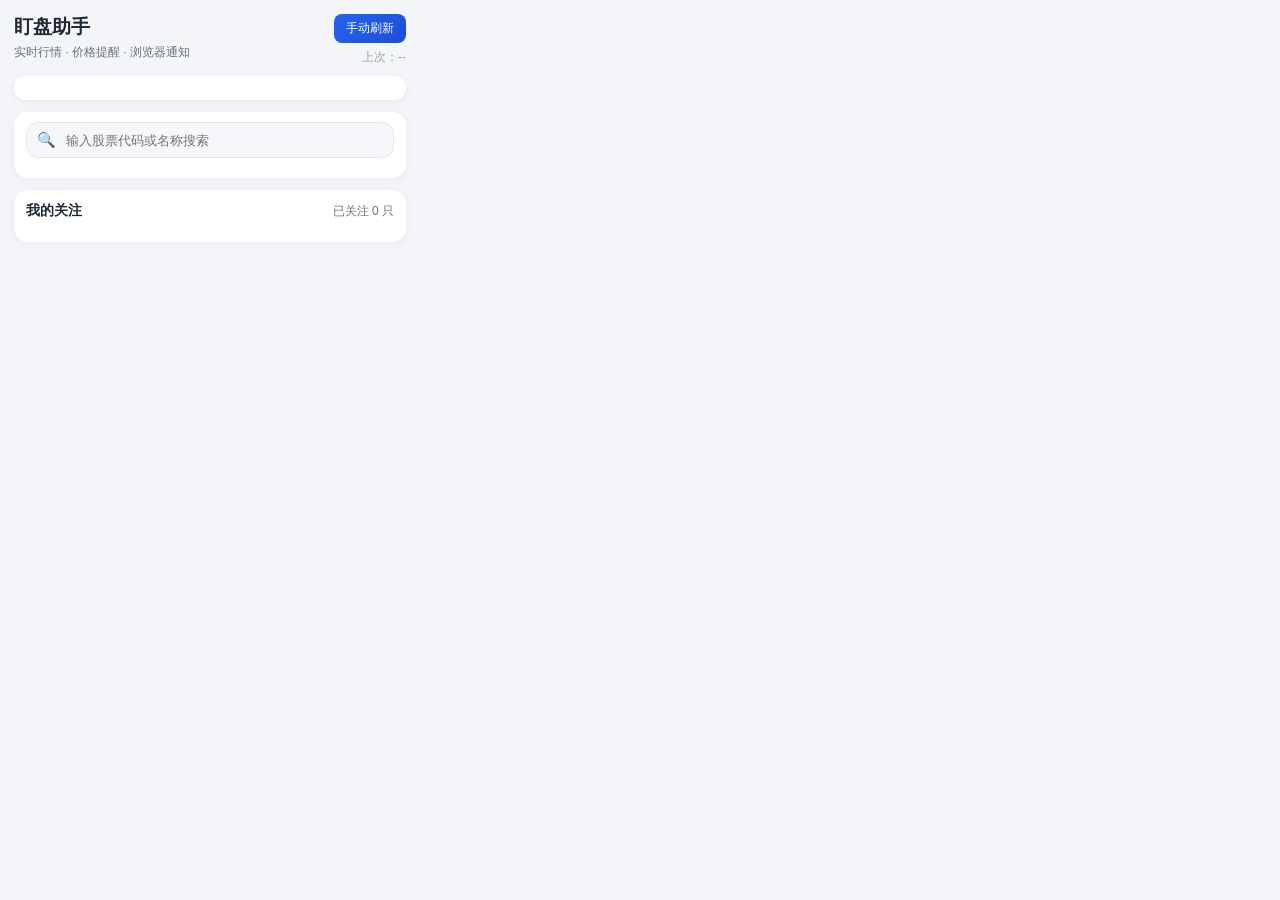
==== popup.html @ 9c65d814 "Initial commit" ====
<!doctype html>
<html lang="zh-CN">
  <head>
    <meta charset="UTF-8" />
    <meta name="viewport" content="width=device-width, initial-scale=1.0" />
    <title>盯盘助手</title>
    <link rel="stylesheet" href="popup.css" />
  </head>
  <body>
    <div class="container">
      <header class="hero">
        <div class="title-block">
          <h1>盯盘助手</h1>
          <p class="sub">实时行情 · 价格提醒 · 浏览器通知</p>
        </div>
        <div class="actions">
          <button id="refresh-btn" class="primary">手动刷新</button>
          <div class="timestamp">上次：<span id="last-updated">--</span></div>
        </div>
      </header>

      <section class="card indexes-card">
        <div class="indexes" id="indexes"></div>
      </section>

      <section class="card search-card">
        <div class="search-box">
          <span class="search-icon">🔍</span>
          <input id="search-input" type="text" placeholder="输入股票代码或名称搜索" />
        </div>
        <div id="search-results" class="list"></div>
      </section>

      <section class="card watch-card">
        <div class="section-title-row">
          <div class="section-title">我的关注</div>
          <div class="count">已关注 <span id="stock-count">0</span> 只</div>
        </div>
        <div id="watchlist"></div>
      </section>
    </div>
    <div id="status"></div>
    <script src="popup.js"></script>
  </body>
</html>
---- popup.css ----
:root {
  color-scheme: light;
  font-family: "PingFang SC", "Helvetica", "Arial", sans-serif;
}

body {
  margin: 0;
  padding: 0;
  background: #f3f5f8;
  color: #1f2933;
  width: 420px;
}

.container {
  padding: 14px;
}

.hero {
  display: flex;
  justify-content: space-between;
  align-items: flex-start;
  gap: 12px;
  margin-bottom: 10px;
}

h1 {
  margin: 0;
  font-size: 19px;
}

.sub {
  margin: 4px 0 0;
  color: #6b7280;
  font-size: 12px;
}

.actions {
  display: flex;
  flex-direction: column;
  align-items: flex-end;
  gap: 6px;
  font-size: 12px;
}

button {
  border: none;
  padding: 6px 12px;
  border-radius: 8px;
  font-size: 12px;
  cursor: pointer;
  transition: transform 0.06s ease, box-shadow 0.12s ease;
}

button:hover {
  transform: translateY(-1px);
  box-shadow: 0 4px 10px rgba(0, 0, 0, 0.08);
}

.primary {
  background: linear-gradient(135deg, #2563eb, #1d4ed8);
  color: white;
}

.timestamp {
  color: #9ca3af;
}

.card {
  background: white;
  border-radius: 14px;
  padding: 12px;
  box-shadow: 0 2px 10px rgba(0, 0, 0, 0.05);
  margin-bottom: 12px;
}

.search-card {
  padding-top: 10px;
  padding-bottom: 10px;
}

.indexes-card {
  padding: 14px 12px 10px;
}

.indexes {
  display: grid;
  grid-template-columns: repeat(auto-fit, minmax(90px, 1fr));
  gap: 10px;
}

.index-item {
  background: #f2f6ff;
  border-radius: 12px;
  padding: 10px;
  text-align: center;
  border: 1px solid #e5edff;
}

.index-name {
  font-size: 13px;
  color: #111827;
}

.index-price {
  font-weight: 700;
  font-size: 16px;
  margin-top: 4px;
}

.index-change {
  font-size: 12px;
}

.search-box {
  display: flex;
  align-items: center;
  gap: 8px;
  background: #f6f7fb;
  border: 1px solid #e5e7eb;
  border-radius: 12px;
  padding: 8px 10px;
}

.search-box input {
  flex: 1;
  border: none;
  background: transparent;
  outline: none;
  font-size: 13px;
}

.search-icon {
  font-size: 15px;
  color: #9ca3af;
}

.list {
  display: flex;
  flex-direction: column;
  gap: 8px;
  margin-top: 10px;
}

.search-row {
  display: flex;
  align-items: center;
  justify-content: space-between;
  padding: 8px 10px;
  border-radius: 10px;
  background: #f8fafc;
  border: 1px solid #edf1f5;
}

.search-row .name {
  font-weight: 600;
}

.search-row .symbol {
  color: #6b7280;
  font-size: 12px;
}

.symbol-row {
  display: inline-flex;
  align-items: center;
  gap: 6px;
  flex-wrap: wrap;
}

.market-badge {
  display: inline-flex;
  align-items: center;
  padding: 1px 6px;
  border-radius: 999px;
  background: #eef2f7;
  color: #667085;
  font-size: 11px;
  line-height: 1.5;
}

.search-row .add {
  background: #0ea5e9;
  color: white;
}

.search-status.followed {
  display: inline-flex;
  align-items: center;
  padding: 5px 10px;
  border-radius: 999px;
  background: #f3f4f6;
  color: #9ca3af;
  font-size: 12px;
  cursor: default;
}

.section-title-row {
  display: flex;
  align-items: center;
  justify-content: space-between;
  margin-bottom: 6px;
}

#watchlist {
  display: flex;
  flex-direction: column;
  gap: 10px;
  margin-top: 10px;
}

.section-title {
  font-weight: 700;
  font-size: 14px;
}

.count {
  color: #6b7280;
  font-size: 12px;
}

.stock-card {
  border: 1px solid #e5e7eb;
  border-radius: 12px;
  padding: 10px;
  background: #fdfdfd;
  display: flex;
  flex-direction: column;
  gap: 8px;
}

.stock-header {
  display: flex;
  align-items: center;
  justify-content: space-between;
  gap: 8px;
}

.quote-side {
  position: relative;
  display: flex;
  align-items: flex-start;
  gap: 8px;
  min-width: 160px;
  justify-content: flex-end;
}

.bell-btn {
  display: inline-flex;
  align-items: center;
  gap: 4px;
  padding: 0;
  background: transparent;
  color: #2563eb;
  box-shadow: none;
  white-space: nowrap;
  font-weight: 600;
}

.bell-btn:hover {
  transform: none;
  box-shadow: none;
  background: transparent;
  color: #1d4ed8;
}

.quote-actions-overlay {
  position: absolute;
  inset: 0;
  display: flex;
  align-items: center;
  justify-content: flex-end;
  gap: 8px;
  background: rgba(255, 255, 255, 0.96);
  opacity: 0;
  pointer-events: none;
  transition: opacity 0.15s ease;
}

.bell-icon {
  width: 14px;
  height: 14px;
  flex: none;
}

.stock-card:hover .quote-actions-overlay,
.stock-card:focus-within .quote-actions-overlay {
  opacity: 1;
  pointer-events: auto;
}

.stock-info {
  display: flex;
  flex-direction: column;
  gap: 2px;
}

.stock-name {
  font-weight: 700;
}

.stock-symbol {
  color: #9ca3af;
  font-size: 12px;
}

.quote {
  text-align: right;
  display: flex;
  flex-direction: column;
  gap: 2px;
}

.quote .price {
  font-weight: 800;
  font-size: 16px;
}

.quote .change-text {
  font-size: 12px;
}

.multi-alert-panel {
  background: transparent;
  border-radius: 0;
  padding: 0;
  border: none;
  display: flex;
  flex-direction: column;
  gap: 6px;
}

.targets-header {
  display: flex;
  align-items: center;
  justify-content: space-between;
  font-size: 12px;
  color: #374151;
  font-weight: 600;
}

.targets-header.compact {
  justify-content: flex-start;
}

.targets-list {
  display: flex;
  flex-direction: column;
  gap: 8px;
}

.targets-list.tags-only {
  flex-direction: row;
  flex-wrap: wrap;
  gap: 8px;
}

.alert-field {
  display: flex;
  flex-direction: column;
  gap: 4px;
  font-size: 12px;
  color: #374151;
}

.target-entry {
  display: flex;
  align-items: center;
  gap: 8px;
}

.target-input {
  flex: 1;
  border: 1px solid #d7dce0;
  border-radius: 10px;
  padding: 8px 10px;
  font-size: 13px;
  background: white;
  outline: none;
}

.target-input:focus {
  border-color: #93c5fd;
  box-shadow: 0 0 0 3px rgba(59, 130, 246, 0.12);
}

.target-popover {
  background: white;
  border: 1px solid #dbe4f0;
  border-radius: 12px;
  padding: 10px;
  box-shadow: 0 10px 24px rgba(15, 23, 42, 0.08);
}

.target-popover-title {
  font-size: 12px;
  font-weight: 700;
  color: #475569;
  white-space: nowrap;
  flex: none;
}

.popover-entry {
  align-items: center;
}

.popover-input {
  min-width: 0;
}

.confirm-target {
  background: #2563eb;
  color: white;
  white-space: nowrap;
}

.icon-btn {
  display: inline-flex;
  align-items: center;
  justify-content: center;
  border-radius: 10px;
  min-width: 34px;
  height: 34px;
  background: #f3f4f6;
  color: #1f2937;
  border: 1px solid #e5e7eb;
  padding: 0;
}

.icon-btn.ghost {
  background: white;
}

.add-target {
  background: #dbeafe;
  color: #1d4ed8;
  border: 1px solid #bfdbfe;
}

.remove-stock-inline {
  background: transparent;
  color: #ef4444;
  padding: 0;
  border-radius: 0;
  font-size: 12px;
  box-shadow: none;
  white-space: nowrap;
  font-weight: 600;
}

.remove-stock-inline:hover {
  transform: none;
  box-shadow: none;
  color: #b91c1c;
  background: transparent;
}

.target-tag {
  display: inline-flex;
  align-items: center;
  gap: 6px;
  padding: 5px 10px;
  border-radius: 999px;
  background: #f3f4f6;
  border: 1px solid #e5e7eb;
  color: #4b5563;
  font-size: 12px;
  font-weight: 500;
  box-shadow: none;
}

.target-tag:hover {
  transform: none;
  box-shadow: none;
  background: #e5e7eb;
}

.target-tag.hit {
  background: #ede9fe;
  border-color: #c4b5fd;
  color: #6d28d9;
}

.target-tag-remove {
  padding: 0;
  min-width: auto;
  width: 16px;
  height: 16px;
  border-radius: 50%;
  background: transparent;
  color: #9ca3af;
  font-weight: 600;
  line-height: 1;
  opacity: 0.9;
}

.target-tag-remove:hover {
  transform: none;
  box-shadow: none;
  opacity: 1;
  color: #4b5563;
}

.up {
  color: #dc2626;
}

.down {
  color: #16a34a;
}

.empty {
  text-align: center;
  padding: 10px;
  color: #9ca3af;
  font-size: 12px;
}

.empty.small {
  padding: 6px;
  background: white;
  border-radius: 8px;
  border: 1px dashed #d1d5db;
}

#status {
  position: fixed;
  bottom: -40px;
  left: 0;
  right: 0;
  margin: 0 auto;
  text-align: center;
  padding: 9px 12px;
  background: rgba(0, 0, 0, 0.8);
  color: white;
  font-size: 12px;
  border-radius: 10px;
  width: fit-content;
  transition: transform 0.2s ease, bottom 0.2s ease;
}

#status.visible {
  bottom: 12px;
}

.shake {
  animation: shake-target 0.5s ease-in-out infinite;
}

@keyframes shake-target {
  0%,
  100% {
    transform: translateX(0);
  }
  20% {
    transform: translateX(-2px);
  }
  40% {
    transform: translateX(2px);
  }
  60% {
    transform: translateX(-2px);
  }
  80% {
    transform: translateX(2px);
  }
}
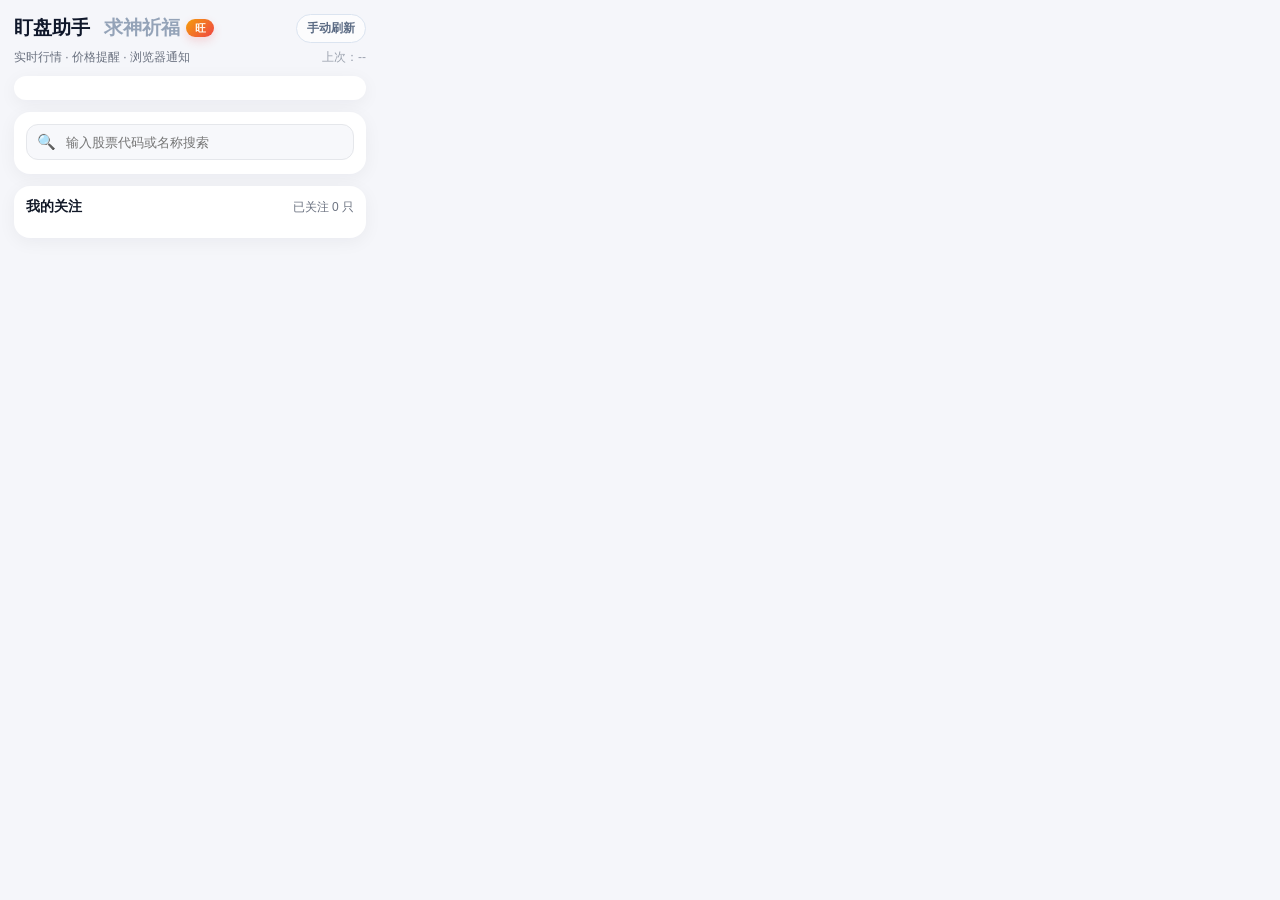
==== commit 809f635e: "Add pray mode experience" ====
--- a/popup.html
+++ b/popup.html
@@ -9,17 +9,23 @@
   <body>
     <div class="container">
       <header class="hero">
-        <div class="title-block">
-          <h1>盯盘助手</h1>
-          <p class="sub">实时行情 · 价格提醒 · 浏览器通知</p>
+        <div class="hero-top">
+          <div class="title-mode-switch" id="mode-switch">
+            <button class="title-mode-btn active" data-mode="watch">盯盘助手</button>
+            <button class="title-mode-btn title-mode-pray" data-mode="pray">
+              <span>求神祈福</span>
+              <span class="title-mode-badge">旺</span>
+            </button>
+          </div>
+          <button id="refresh-btn" class="refresh-btn">手动刷新</button>
         </div>
-        <div class="actions">
-          <button id="refresh-btn" class="primary">手动刷新</button>
+        <div class="hero-meta">
+          <p class="sub" id="hero-sub">实时行情 · 价格提醒 · 浏览器通知</p>
           <div class="timestamp">上次：<span id="last-updated">--</span></div>
         </div>
       </header>
 
-      <section class="card indexes-card">
+      <section class="card indexes-card" id="indexes-card">
         <div class="indexes" id="indexes"></div>
       </section>
 
@@ -31,15 +37,67 @@
         <div id="search-results" class="list"></div>
       </section>
 
-      <section class="card watch-card">
+      <section class="card watch-card" id="watch-card">
         <div class="section-title-row">
           <div class="section-title">我的关注</div>
           <div class="count">已关注 <span id="stock-count">0</span> 只</div>
         </div>
         <div id="watchlist"></div>
       </section>
+
+      <section class="card pray-card hidden" id="pray-card">
+        <div class="deity-carousel">
+          <button class="deity-arrow" id="deity-prev" aria-label="上一个神位">‹</button>
+          <div class="deity-name" id="deity-name">财神爷</div>
+          <button class="deity-arrow" id="deity-next" aria-label="上一个神位">›</button>
+        </div>
+        <div class="altar-card">
+          <div class="altar-stage">
+            <div class="deity-image-wrap">
+              <img id="deity-image" class="deity-image" src="assets/deity-caishen.svg" alt="财神爷" />
+            </div>
+            <div class="altar-copy altar-copy-centered" id="deity-copy">愿今日红红火火，账户长虹。</div>
+            <div class="altar-fruits-row" id="altar-fruits-row">
+              <button class="altar-slot" data-slot-index="0">+</button>
+              <button class="altar-slot" data-slot-index="1">+</button>
+              <button class="altar-slot" data-slot-index="2">+</button>
+            </div>
+            <div class="pray-search-overlay hidden" id="pray-search-overlay">
+              <div class="pray-search-panel">
+                <div class="pray-search-head">
+                  <div class="pray-search-title">搜索股票上供</div>
+                  <button class="pray-search-close" id="close-pray-search" title="关闭">×</button>
+                </div>
+                <div class="pray-search-box">
+                  <span class="search-icon">🔍</span>
+                  <input id="pray-search-input" type="text" placeholder="输入股票代码或名称" />
+                </div>
+                <div class="pray-search-results" id="pray-search-results"></div>
+              </div>
+            </div>
+            <button id="incense-btn" class="incense-btn incense-btn-floating">上香</button>
+            <img class="altar-burner-image" src="assets/incense-burner.png" alt="香炉" />
+            <div class="incense-actions">
+              <div class="incense-meta">累计香火：<span id="incense-count">0</span> 次</div>
+            </div>
+          </div>
+        </div>
+      </section>
     </div>
+
     <div id="status"></div>
+
+    <div class="modal hidden" id="qr-modal">
+      <div class="modal-backdrop" data-close-modal="true"></div>
+      <div class="modal-panel">
+        <button class="modal-close" id="close-qr-modal" title="关闭">×</button>
+        <div class="modal-title">供位已满</div>
+        <div class="modal-copy">当前最多只能上供三只股票。若要继续增加，请扫描开发者二维码。</div>
+        <img class="qr-image" src="assets/developer-qr.svg" alt="开发者二维码" />
+        <div class="modal-footnote">当前二维码为占位图，后续可替换为真实开发者二维码。</div>
+      </div>
+    </div>
+
     <script src="popup.js"></script>
   </body>
 </html>
--- a/popup.css
+++ b/popup.css
@@ -1,59 +1,73 @@
 :root {
   color-scheme: light;
   font-family: "PingFang SC", "Helvetica", "Arial", sans-serif;
+  --bg: #f5f6fa;
+  --card: #ffffff;
+  --line: #e5e7eb;
+  --text: #111827;
+  --muted: #6b7280;
+  --blue: #2563eb;
+  --red: #dc2626;
+  --green: #16a34a;
+  --gold: #c89211;
 }
 
 body {
   margin: 0;
   padding: 0;
-  background: #f3f5f8;
-  color: #1f2933;
-  width: 420px;
+  background: var(--bg);
+  color: var(--text);
+  width: 380px;
 }
 
 .container {
   padding: 14px;
 }
 
+.hidden {
+  display: none !important;
+}
+
 .hero {
   display: flex;
+  flex-direction: column;
+  gap: 6px;
+  margin-bottom: 10px;
+}
+
+.hero-top {
+  display: flex;
   justify-content: space-between;
-  align-items: flex-start;
+  align-items: center;
   gap: 12px;
-  margin-bottom: 10px;
-}
-
-h1 {
+}
+
+.sub {
   margin: 0;
-  font-size: 19px;
-}
-
-.sub {
-  margin: 4px 0 0;
-  color: #6b7280;
-  font-size: 12px;
-}
-
-.actions {
-  display: flex;
-  flex-direction: column;
-  align-items: flex-end;
-  gap: 6px;
+  color: var(--muted);
+  font-size: 12px;
+}
+
+.hero-meta {
+  display: flex;
+  align-items: center;
+  justify-content: space-between;
+  gap: 12px;
   font-size: 12px;
 }
 
 button {
   border: none;
   padding: 6px 12px;
-  border-radius: 8px;
+  border-radius: 10px;
   font-size: 12px;
   cursor: pointer;
-  transition: transform 0.06s ease, box-shadow 0.12s ease;
+  transition: transform 0.08s ease, box-shadow 0.12s ease;
 }
 
 button:hover {
   transform: translateY(-1px);
-  box-shadow: 0 4px 10px rgba(0, 0, 0, 0.08);
+  box-shadow: 0 6px 16px rgba(0, 0, 0, 0.08);
 }
 
 .primary {
@@ -61,25 +75,92 @@
   color: white;
 }
 
+.refresh-btn {
+  padding: 5px 10px;
+  border-radius: 999px;
+  background: rgba(255, 255, 255, 0.72);
+  border: 1px solid #dbe4f0;
+  color: #5b6b84;
+  font-weight: 600;
+  box-shadow: none;
+}
+
+.refresh-btn:hover {
+  transform: none;
+  box-shadow: none;
+  background: rgba(255, 255, 255, 0.92);
+  color: #334155;
+}
+
 .timestamp {
   color: #9ca3af;
 }
 
 .card {
-  background: white;
-  border-radius: 14px;
+  background: var(--card);
+  border-radius: 16px;
   padding: 12px;
-  box-shadow: 0 2px 10px rgba(0, 0, 0, 0.05);
+  box-shadow: 0 4px 18px rgba(15, 23, 42, 0.05);
   margin-bottom: 12px;
 }
 
-.search-card {
-  padding-top: 10px;
-  padding-bottom: 10px;
-}
-
-.indexes-card {
-  padding: 14px 12px 10px;
+.title-mode-switch {
+  display: flex;
+  align-items: center;
+  gap: 14px;
+}
+
+.title-mode-btn {
+  background: transparent;
+  box-shadow: none;
+  padding: 0;
+  color: #94a3b8;
+  transition: color 0.18s ease, opacity 0.18s ease;
+}
+
+.title-mode-btn:hover {
+  transform: none;
+  box-shadow: none;
+  color: #475569;
+}
+
+.title-mode-btn[data-mode="watch"] {
+  font-size: 19px;
+  font-weight: 800;
+  line-height: 1.1;
+}
+
+.title-mode-btn.active {
+  color: #0f172a;
+}
+
+.title-mode-pray {
+  display: inline-flex;
+  align-items: center;
+  gap: 6px;
+  font-weight: 700;
+  font-size: 19px;
+  line-height: 1.1;
+}
+
+.title-mode-pray .title-mode-badge {
+  display: inline-flex;
+  align-items: center;
+  justify-content: center;
+  min-width: 18px;
+  height: 18px;
+  padding: 0 5px;
+  border-radius: 999px;
+  background: linear-gradient(135deg, #f59e0b, #ef4444);
+  color: #fff7ed;
+  font-size: 11px;
+  font-weight: 800;
+  line-height: 1;
+  box-shadow: 0 4px 10px rgba(239, 68, 68, 0.18);
+}
+
+.title-mode-pray.active .title-mode-badge {
+  background: linear-gradient(135deg, #f97316, #dc2626);
 }
 
 .indexes {
@@ -89,11 +170,11 @@
 }
 
 .index-item {
-  background: #f2f6ff;
+  background: #f8fbff;
+  border: 1px solid #dbeafe;
   border-radius: 12px;
   padding: 10px;
   text-align: center;
-  border: 1px solid #e5edff;
 }
 
 .index-name {
@@ -111,12 +192,21 @@
   font-size: 12px;
 }
 
+.search-card {
+  display: flex;
+  flex-direction: column;
+  justify-content: center;
+  height: 54px;
+  padding-top: 8px;
+  padding-bottom: 0;
+}
+
 .search-box {
   display: flex;
   align-items: center;
   gap: 8px;
-  background: #f6f7fb;
-  border: 1px solid #e5e7eb;
+  background: #f7f8fb;
+  border: 1px solid var(--line);
   border-radius: 12px;
   padding: 8px 10px;
 }
@@ -145,26 +235,32 @@
   display: flex;
   align-items: center;
   justify-content: space-between;
+  gap: 12px;
   padding: 8px 10px;
   border-radius: 10px;
   background: #f8fafc;
   border: 1px solid #edf1f5;
 }
 
+.row-main {
+  min-width: 0;
+}
+
 .search-row .name {
   font-weight: 600;
 }
 
-.search-row .symbol {
-  color: #6b7280;
-  font-size: 12px;
-}
-
 .symbol-row {
   display: inline-flex;
   align-items: center;
   gap: 6px;
   flex-wrap: wrap;
+}
+
+.search-row .symbol,
+.stock-symbol {
+  color: #6b7280;
+  font-size: 12px;
 }
 
 .market-badge {
@@ -179,26 +275,42 @@
 }
 
 .search-row .add {
-  background: #0ea5e9;
+  background: linear-gradient(135deg, #2563eb, #1d4ed8);
   color: white;
+  font-weight: 600;
 }
 
 .search-status.followed {
   display: inline-flex;
   align-items: center;
+  gap: 4px;
   padding: 5px 10px;
   border-radius: 999px;
-  background: #f3f4f6;
-  color: #9ca3af;
-  font-size: 12px;
-  cursor: default;
+  background: #ecfdf3;
+  color: #15803d;
+  border: 1px solid #bbf7d0;
+  font-size: 12px;
+  font-weight: 600;
 }
 
 .section-title-row {
   display: flex;
   align-items: center;
   justify-content: space-between;
+  gap: 10px;
   margin-bottom: 6px;
+}
+
+.section-title {
+  font-weight: 700;
+  font-size: 14px;
+}
+
+.count,
+.pray-sub,
+.fruit-copy {
+  color: var(--muted);
+  font-size: 12px;
 }
 
 #watchlist {
@@ -208,18 +320,8 @@
   margin-top: 10px;
 }
 
-.section-title {
-  font-weight: 700;
-  font-size: 14px;
-}
-
-.count {
-  color: #6b7280;
-  font-size: 12px;
-}
-
 .stock-card {
-  border: 1px solid #e5e7eb;
+  border: 1px solid var(--line);
   border-radius: 12px;
   padding: 10px;
   background: #fdfdfd;
@@ -235,32 +337,38 @@
   gap: 8px;
 }
 
+.stock-info {
+  display: flex;
+  flex-direction: column;
+  gap: 2px;
+}
+
+.stock-name {
+  font-weight: 700;
+}
+
 .quote-side {
   position: relative;
   display: flex;
   align-items: flex-start;
-  gap: 8px;
-  min-width: 160px;
+  min-width: 170px;
   justify-content: flex-end;
 }
 
-.bell-btn {
-  display: inline-flex;
-  align-items: center;
-  gap: 4px;
-  padding: 0;
-  background: transparent;
-  color: #2563eb;
-  box-shadow: none;
-  white-space: nowrap;
-  font-weight: 600;
-}
-
-.bell-btn:hover {
-  transform: none;
-  box-shadow: none;
-  background: transparent;
-  color: #1d4ed8;
+.quote {
+  text-align: right;
+  display: flex;
+  flex-direction: column;
+  gap: 2px;
+}
+
+.quote .price {
+  font-weight: 800;
+  font-size: 16px;
+}
+
+.quote .change-text {
+  font-size: 12px;
 }
 
 .quote-actions-overlay {
@@ -276,96 +384,98 @@
   transition: opacity 0.15s ease;
 }
 
-.bell-icon {
-  width: 14px;
-  height: 14px;
-  flex: none;
-}
-
 .stock-card:hover .quote-actions-overlay,
 .stock-card:focus-within .quote-actions-overlay {
   opacity: 1;
   pointer-events: auto;
 }
 
-.stock-info {
-  display: flex;
-  flex-direction: column;
-  gap: 2px;
-}
-
-.stock-name {
-  font-weight: 700;
-}
-
-.stock-symbol {
-  color: #9ca3af;
-  font-size: 12px;
-}
-
-.quote {
-  text-align: right;
-  display: flex;
-  flex-direction: column;
-  gap: 2px;
-}
-
-.quote .price {
-  font-weight: 800;
-  font-size: 16px;
-}
-
-.quote .change-text {
-  font-size: 12px;
+.bell-btn {
+  display: inline-flex;
+  align-items: center;
+  gap: 4px;
+  padding: 0;
+  background: transparent;
+  color: var(--blue);
+  font-weight: 600;
+  box-shadow: none;
+}
+
+.bell-btn:hover,
+.remove-stock-inline:hover,
+.target-tag-remove:hover,
+.fruit-remove:hover {
+  transform: none;
+  box-shadow: none;
+}
+
+.remove-stock-inline {
+  background: transparent;
+  color: #ef4444;
+  padding: 0;
+  font-weight: 600;
+  box-shadow: none;
 }
 
 .multi-alert-panel {
-  background: transparent;
-  border-radius: 0;
-  padding: 0;
-  border: none;
-  display: flex;
-  flex-direction: column;
-  gap: 6px;
-}
-
-.targets-header {
-  display: flex;
-  align-items: center;
-  justify-content: space-between;
-  font-size: 12px;
-  color: #374151;
-  font-weight: 600;
-}
-
-.targets-header.compact {
-  justify-content: flex-start;
-}
-
-.targets-list {
-  display: flex;
-  flex-direction: column;
-  gap: 8px;
+  display: flex;
 }
 
 .targets-list.tags-only {
-  flex-direction: row;
+  display: flex;
   flex-wrap: wrap;
   gap: 8px;
 }
 
-.alert-field {
-  display: flex;
-  flex-direction: column;
-  gap: 4px;
-  font-size: 12px;
-  color: #374151;
+.target-tag {
+  display: inline-flex;
+  align-items: center;
+  gap: 6px;
+  padding: 5px 10px;
+  border-radius: 999px;
+  background: #f3f4f6;
+  border: 1px solid #e5e7eb;
+  color: #4b5563;
+  font-size: 12px;
+}
+
+.target-tag.hit {
+  background: #ede9fe;
+  border-color: #c4b5fd;
+  color: #6d28d9;
+}
+
+.target-tag-remove {
+  padding: 0;
+  width: 16px;
+  height: 16px;
+  border-radius: 50%;
+  background: transparent;
+  color: #9ca3af;
+  font-weight: 700;
+  line-height: 1;
+  box-shadow: none;
+}
+
+.target-popover {
+  background: white;
+  border: 1px solid #dbe4f0;
+  border-radius: 12px;
+  padding: 10px;
+  box-shadow: 0 10px 24px rgba(15, 23, 42, 0.08);
 }
 
 .target-entry {
   display: flex;
   align-items: center;
   gap: 8px;
+}
+
+.target-popover-title {
+  font-size: 12px;
+  font-weight: 700;
+  color: #475569;
+  white-space: nowrap;
 }
 
 .target-input {
@@ -378,148 +488,471 @@
   outline: none;
 }
 
-.target-input:focus {
-  border-color: #93c5fd;
-  box-shadow: 0 0 0 3px rgba(59, 130, 246, 0.12);
-}
-
-.target-popover {
-  background: white;
-  border: 1px solid #dbe4f0;
+.confirm-target {
+  background: var(--blue);
+  color: white;
+}
+
+.pray-card {
+  background: linear-gradient(180deg, #fffdf6, #fff9eb);
+  border: 1px solid #f4e8bf;
+}
+
+.deity-carousel {
+  display: flex;
+  align-items: center;
+  gap: 14px;
+  justify-content: center;
+  margin: 4px 0 14px;
+}
+
+.deity-name {
+  color: #8b5e05;
+  font-weight: 800;
+  font-size: 20px;
+  min-width: 96px;
+  text-align: center;
+}
+
+.deity-arrow {
+  width: 34px;
+  height: 34px;
+  padding: 0;
+  border-radius: 999px;
+  background: #fff6dd;
+  border: 1px solid #efd79b;
+  color: #8b5e05;
+  box-shadow: none;
+  font-size: 22px;
+  line-height: 1;
+}
+
+.deity-arrow:hover {
+  transform: none;
+  box-shadow: none;
+  background: #fdf0c8;
+  color: #6b4423;
+}
+
+.altar-card {
+  border-radius: 14px;
+  padding: 0;
+  background: transparent;
+  border: none;
+  position: relative;
+}
+
+.altar-copy {
+  color: #8b6b21;
+  font-size: 12px;
+}
+
+.altar-copy-centered {
+  text-align: center;
+  margin-top: -2px;
+  font-size: 13px;
+  transition: opacity 0.22s ease, filter 0.22s ease, transform 0.22s ease;
+}
+
+.altar-copy.smoke-out {
+  animation: blessing-smoke-out 0.26s ease forwards;
+}
+
+.altar-copy.smoke-in {
+  animation: blessing-smoke-in 0.42s ease forwards;
+}
+
+.incense-btn {
+  background: linear-gradient(135deg, #f8d36a, #f59e0b);
+  color: #6b3b00;
+  font-weight: 800;
+  border: 1px solid rgba(255, 243, 205, 0.8);
+}
+
+.incense-btn-floating {
+  position: absolute;
+  left: 50%;
+  bottom: 16px;
+  transform: translateX(-50%) translateY(6px);
+  opacity: 0;
+  pointer-events: none;
+  transition: opacity 0.18s ease, transform 0.18s ease;
+  z-index: 3;
+}
+
+.pray-card:hover .incense-btn-floating,
+.pray-card:focus-within .incense-btn-floating {
+  opacity: 1;
+  pointer-events: auto;
+  transform: translateX(-50%) translateY(0);
+}
+
+.altar-stage {
+  margin-top: 8px;
+  display: flex;
+  flex-direction: column;
+  align-items: center;
+  gap: 10px;
+}
+
+.deity-image-wrap {
+  display: flex;
+  align-items: center;
+  justify-content: center;
+  min-height: 0;
+}
+
+.deity-image {
+  display: block;
+  width: 238px;
+  height: 250px;
+  object-fit: contain;
+  filter: drop-shadow(0 8px 18px rgba(124, 74, 3, 0.08));
+}
+
+.altar-fruits-row {
+  display: grid;
+  grid-template-columns: repeat(3, minmax(0, 1fr));
+  gap: 14px;
+  width: 100%;
+  align-items: end;
+  height: 48px;
+  margin-top: 2px;
+}
+
+.altar-slot {
+  display: flex;
+  align-items: center;
+  justify-content: center;
+  height: 48px;
   border-radius: 12px;
-  padding: 10px;
-  box-shadow: 0 10px 24px rgba(15, 23, 42, 0.08);
-}
-
-.target-popover-title {
-  font-size: 12px;
+  background: rgba(255, 255, 255, 0.55);
+  border: 1px dashed #e4c46d;
+  color: #c89211;
+  font-size: 20px;
+  box-shadow: none;
+  transition: transform 0.15s ease, border-color 0.15s ease, background 0.15s ease;
+}
+
+.altar-slot:hover {
+  transform: translateY(-1px);
+  border-color: #d9ad34;
+  background: rgba(255, 247, 220, 0.9);
+}
+
+.altar-slot.filled {
+  position: relative;
+  align-items: flex-start;
+  justify-content: space-between;
+  flex-direction: column;
+  height: 48px;
+  gap: 0;
+  font-size: 12px;
+  border-style: solid;
+  background: linear-gradient(180deg, #fff8e6, #ffd27a);
+  color: #7c4a03;
   font-weight: 700;
-  color: #475569;
+  padding: 3px 8px;
+  box-sizing: border-box;
+}
+
+.altar-slot.filled:hover {
+  background: linear-gradient(180deg, #fff4d8, #ffcb63);
+  border-color: #dba72c;
+}
+
+.altar-slot-topline {
+  display: flex;
+  align-items: center;
+  justify-content: center;
+  gap: 4px;
+  width: 100%;
+}
+
+.altar-slot-market {
+  padding: 0 4px;
+  border-radius: 999px;
+  background: rgba(255,255,255,.58);
+  font-size: 8px;
+  line-height: 1.1;
+}
+
+.altar-slot-symbol {
+  font-size: 10px;
+  letter-spacing: 0.02em;
+  line-height: 1;
+}
+
+.altar-slot-name {
+  width: 100%;
+  font-size: 10px;
+  opacity: 0.9;
+  line-height: 1;
+  min-height: 0;
+  text-align: center;
   white-space: nowrap;
-  flex: none;
-}
-
-.popover-entry {
-  align-items: center;
-}
-
-.popover-input {
-  min-width: 0;
-}
-
-.confirm-target {
-  background: #2563eb;
-  color: white;
-  white-space: nowrap;
-}
-
-.icon-btn {
-  display: inline-flex;
+  overflow: hidden;
+  text-overflow: ellipsis;
+}
+
+.altar-slot-quote {
+  display: flex;
   align-items: center;
   justify-content: center;
-  border-radius: 10px;
-  min-width: 34px;
-  height: 34px;
-  background: #f3f4f6;
-  color: #1f2937;
-  border: 1px solid #e5e7eb;
-  padding: 0;
-}
-
-.icon-btn.ghost {
-  background: white;
-}
-
-.add-target {
-  background: #dbeafe;
-  color: #1d4ed8;
-  border: 1px solid #bfdbfe;
-}
-
-.remove-stock-inline {
-  background: transparent;
-  color: #ef4444;
-  padding: 0;
-  border-radius: 0;
-  font-size: 12px;
-  box-shadow: none;
-  white-space: nowrap;
-  font-weight: 600;
-}
-
-.remove-stock-inline:hover {
-  transform: none;
-  box-shadow: none;
-  color: #b91c1c;
-  background: transparent;
-}
-
-.target-tag {
-  display: inline-flex;
-  align-items: center;
-  gap: 6px;
-  padding: 5px 10px;
-  border-radius: 999px;
-  background: #f3f4f6;
-  border: 1px solid #e5e7eb;
-  color: #4b5563;
-  font-size: 12px;
-  font-weight: 500;
-  box-shadow: none;
-}
-
-.target-tag:hover {
-  transform: none;
-  box-shadow: none;
-  background: #e5e7eb;
-}
-
-.target-tag.hit {
-  background: #ede9fe;
-  border-color: #c4b5fd;
-  color: #6d28d9;
-}
-
-.target-tag-remove {
-  padding: 0;
-  min-width: auto;
+  gap: 3px;
+  margin-top: 0;
+  width: 100%;
+  font-size: 8px;
+  line-height: 1;
+  font-weight: 700;
+}
+
+.altar-slot-remove {
+  position: absolute;
+  top: 6px;
+  right: 6px;
   width: 16px;
   height: 16px;
+  padding: 0;
+  border-radius: 50%;
+  background: rgba(255,255,255,.68);
+  color: #8f5b09;
+  box-shadow: none;
+  opacity: 0;
+  transition: opacity 0.15s ease;
+}
+
+.altar-slot.filled:hover .altar-slot-remove {
+  opacity: 1;
+}
+
+.altar-burner-image {
+  display: block;
+  width: 120px;
+  height: auto;
+  object-fit: contain;
+}
+
+.incense-actions {
+  width: 100%;
+  display: flex;
+  align-items: flex-end;
+  justify-content: flex-start;
+  margin-top: -22px;
+}
+
+.incense-meta {
+  color: #8b6b21;
+  font-size: 12px;
+  white-space: nowrap;
+  line-height: 1;
+}
+
+.fruit-section {
+  display: none;
+}
+
+.pray-search-overlay {
+  position: absolute;
+  inset: 0;
+  background: rgba(255, 248, 230, 0.72);
+  border-radius: 18px;
+  display: flex;
+  align-items: center;
+  justify-content: center;
+  padding: 16px;
+  z-index: 4;
+}
+
+.pray-search-panel {
+  width: 100%;
+  border-radius: 18px;
+  background: rgba(255,255,255,.96);
+  border: 1px solid #efd79b;
+  box-shadow: 0 16px 36px rgba(146, 95, 16, 0.16);
+  padding: 14px;
+}
+
+.pray-search-head {
+  display: flex;
+  align-items: center;
+  justify-content: space-between;
+  gap: 8px;
+  margin-bottom: 10px;
+}
+
+.pray-search-title {
+  font-size: 14px;
+  font-weight: 700;
+  color: #7c4a03;
+}
+
+.pray-search-close {
+  width: 24px;
+  height: 24px;
+  padding: 0;
   border-radius: 50%;
   background: transparent;
-  color: #9ca3af;
-  font-weight: 600;
-  line-height: 1;
-  opacity: 0.9;
-}
-
-.target-tag-remove:hover {
-  transform: none;
-  box-shadow: none;
-  opacity: 1;
-  color: #4b5563;
+  box-shadow: none;
+  color: #8f5b09;
+}
+
+.pray-search-box {
+  display: flex;
+  align-items: center;
+  gap: 8px;
+  background: #fffdf8;
+  border: 1px solid #ead8aa;
+  border-radius: 12px;
+  padding: 8px 10px;
+}
+
+.pray-search-box input {
+  flex: 1;
+  border: none;
+  background: transparent;
+  outline: none;
+  font-size: 13px;
+}
+
+.pray-search-results {
+  display: flex;
+  flex-direction: column;
+  gap: 8px;
+  margin-top: 10px;
+  max-height: 220px;
+  overflow: auto;
+}
+
+.pray-result-row {
+  display: flex;
+  align-items: center;
+  justify-content: space-between;
+  gap: 12px;
+  padding: 10px 12px;
+  border-radius: 12px;
+  background: #fffbf2;
+  border: 1px solid #f2e3bb;
+}
+
+.pray-result-main {
+  min-width: 0;
+}
+
+.pray-result-name {
+  font-size: 14px;
+  font-weight: 700;
+  color: #5b3b00;
+}
+
+@keyframes blessing-smoke-out {
+  0% {
+    opacity: 1;
+    filter: blur(0);
+    transform: translateY(0) scale(1);
+  }
+  100% {
+    opacity: 0;
+    filter: blur(12px);
+    transform: translateY(-12px) scale(1.04);
+  }
+}
+
+@keyframes blessing-smoke-in {
+  0% {
+    opacity: 0;
+    filter: blur(12px);
+    transform: translateY(12px) scale(0.98);
+  }
+  100% {
+    opacity: 1;
+    filter: blur(0);
+    transform: translateY(0) scale(1);
+  }
+}
+
+.modal {
+  position: fixed;
+  inset: 0;
+  z-index: 20;
+}
+
+.modal-backdrop {
+  position: absolute;
+  inset: 0;
+  background: rgba(15, 23, 42, 0.45);
+}
+
+.modal-panel {
+  position: relative;
+  width: 320px;
+  margin: 80px auto 0;
+  background: white;
+  border-radius: 18px;
+  padding: 18px;
+  box-shadow: 0 20px 50px rgba(15, 23, 42, 0.28);
+  text-align: center;
+}
+
+.modal-close {
+  position: absolute;
+  top: 12px;
+  right: 12px;
+  padding: 0;
+  width: 24px;
+  height: 24px;
+  background: transparent;
+  color: #64748b;
+  box-shadow: none;
+}
+
+.modal-title {
+  font-size: 18px;
+  font-weight: 700;
+  margin-top: 8px;
+}
+
+.modal-copy {
+  margin-top: 8px;
+  color: var(--muted);
+  font-size: 13px;
+  line-height: 1.6;
+}
+
+.qr-image {
+  display: block;
+  width: 180px;
+  height: 180px;
+  margin: 18px auto 0;
+  border-radius: 12px;
+  border: 1px solid var(--line);
+}
+
+.modal-footnote {
+  margin-top: 10px;
+  color: #94a3b8;
+  font-size: 11px;
+}
+
+.bell-icon {
+  width: 14px;
+  height: 14px;
+  flex: none;
 }
 
 .up {
-  color: #dc2626;
+  color: var(--red);
 }
 
 .down {
-  color: #16a34a;
+  color: var(--green);
 }
 
 .empty {
   text-align: center;
-  padding: 10px;
+  padding: 12px;
   color: #9ca3af;
   font-size: 12px;
-}
-
-.empty.small {
-  padding: 6px;
-  background: white;
-  border-radius: 8px;
-  border: 1px dashed #d1d5db;
 }
 
 #status {
@@ -535,7 +968,8 @@
   font-size: 12px;
   border-radius: 10px;
   width: fit-content;
-  transition: transform 0.2s ease, bottom 0.2s ease;
+  transition: bottom 0.2s ease;
+  z-index: 30;
 }
 
 #status.visible {
@@ -564,3 +998,17 @@
     transform: translateX(2px);
   }
 }
+
+@keyframes smoke-rise {
+  0% {
+    transform: translateY(8px) scale(0.8);
+    opacity: 0;
+  }
+  30% {
+    opacity: 0.7;
+  }
+  100% {
+    transform: translateY(-26px) scale(1.2);
+    opacity: 0;
+  }
+}
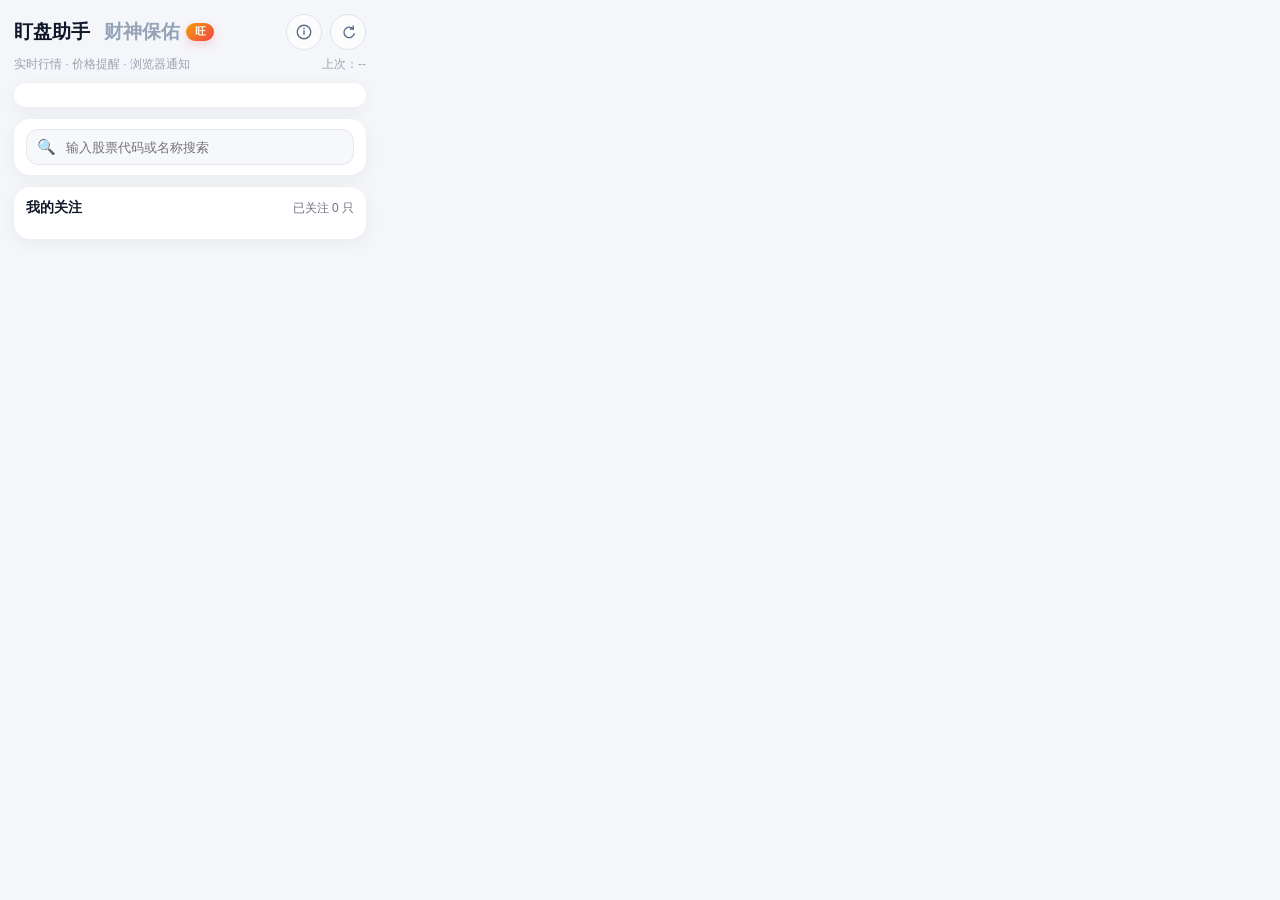
==== commit a5f662b2: "Refine pray mode UI and bump version to 1.1.6" ====
--- a/popup.html
+++ b/popup.html
@@ -13,11 +13,25 @@
           <div class="title-mode-switch" id="mode-switch">
             <button class="title-mode-btn active" data-mode="watch">盯盘助手</button>
             <button class="title-mode-btn title-mode-pray" data-mode="pray">
-              <span>求神祈福</span>
+              <span>财神保佑</span>
               <span class="title-mode-badge">旺</span>
             </button>
           </div>
-          <button id="refresh-btn" class="refresh-btn">手动刷新</button>
+          <div class="hero-actions">
+            <button id="info-btn" class="icon-btn" title="作者信息" aria-label="作者信息">
+              <svg viewBox="0 0 24 24" aria-hidden="true">
+                <circle cx="12" cy="12" r="9" fill="none" stroke="currentColor" stroke-width="1.8"></circle>
+                <path d="M12 10.2v5" stroke="currentColor" stroke-width="1.8" stroke-linecap="round"></path>
+                <circle cx="12" cy="7.4" r="1.1" fill="currentColor"></circle>
+              </svg>
+            </button>
+            <button id="refresh-btn" class="icon-btn" title="手动刷新" aria-label="手动刷新">
+              <svg viewBox="0 0 24 24" aria-hidden="true">
+                <path d="M19 8a7 7 0 1 0 1.4 6.4" fill="none" stroke="currentColor" stroke-width="1.8" stroke-linecap="round"></path>
+                <path d="M19 4v4h-4" fill="none" stroke="currentColor" stroke-width="1.8" stroke-linecap="round" stroke-linejoin="round"></path>
+              </svg>
+            </button>
+          </div>
         </div>
         <div class="hero-meta">
           <p class="sub" id="hero-sub">实时行情 · 价格提醒 · 浏览器通知</p>
@@ -46,15 +60,21 @@
       </section>
 
       <section class="card pray-card hidden" id="pray-card">
-        <div class="deity-carousel">
-          <button class="deity-arrow" id="deity-prev" aria-label="上一个神位">‹</button>
-          <div class="deity-name" id="deity-name">财神爷</div>
-          <button class="deity-arrow" id="deity-next" aria-label="上一个神位">›</button>
-        </div>
         <div class="altar-card">
           <div class="altar-stage">
-            <div class="deity-image-wrap">
-              <img id="deity-image" class="deity-image" src="assets/deity-caishen.svg" alt="财神爷" />
+            <div class="deity-name" id="deity-name">财神爷</div>
+            <div class="deity-display">
+              <button class="deity-arrow deity-arrow-left" id="deity-prev" aria-label="上一个神位">‹</button>
+              <div class="deity-image-wrap">
+              <video
+                id="deity-video"
+                class="deity-video"
+                playsinline
+                preload="auto"
+                muted
+              ></video>
+              </div>
+              <button class="deity-arrow deity-arrow-right" id="deity-next" aria-label="下一个神位">›</button>
             </div>
             <div class="altar-copy altar-copy-centered" id="deity-copy">愿今日红红火火，账户长虹。</div>
             <div class="altar-fruits-row" id="altar-fruits-row">
@@ -92,9 +112,32 @@
       <div class="modal-panel">
         <button class="modal-close" id="close-qr-modal" title="关闭">×</button>
         <div class="modal-title">供位已满</div>
-        <div class="modal-copy">当前最多只能上供三只股票。若要继续增加，请扫描开发者二维码。</div>
-        <img class="qr-image" src="assets/developer-qr.svg" alt="开发者二维码" />
-        <div class="modal-footnote">当前二维码为占位图，后续可替换为真实开发者二维码。</div>
+        <div class="modal-copy">当前最多只能上供三只股票。想继续加票，欢迎扫码联系作者交流。</div>
+        <img class="qr-image" src="assets/developer-qr.png" alt="作者微信二维码" />
+        <div class="modal-footnote">扫码备注来意，我会尽快回复。</div>
+      </div>
+    </div>
+
+    <div class="modal hidden" id="info-modal">
+      <div class="modal-backdrop" data-close-info-modal="true"></div>
+      <div class="modal-panel info-modal-panel">
+        <button class="modal-close" id="close-info-modal" title="关闭">×</button>
+        <div class="modal-title">联系开发者</div>
+        <div class="modal-copy">Zhang Xumeng </div>
+        <div class="modal-copy info-contact">18612033945（同微信）</div>
+        <div class="info-grid">
+          <div class="info-card">
+            <div class="info-card-title">微信联系</div>
+            <img class="qr-image" src="assets/developer-qr.png" alt="微信二维码" />
+            <div class="info-card-copy">加我反馈问题或提出建议</div>
+          </div>
+          <div class="info-card">
+            <div class="info-card-title">支持一下</div>
+            <img class="qr-image" src="assets/alipay.png" alt="收款码" />
+            <div class="info-card-copy">欢迎金主请我喝杯咖啡</div>
+          </div>
+        </div>
+        <div class="modal-footnote">感谢支持，祝你自选常红、账户长虹。</div>
       </div>
     </div>
 
--- a/popup.css
+++ b/popup.css
@@ -42,9 +42,15 @@
   gap: 12px;
 }
 
+.hero-actions {
+  display: inline-flex;
+  align-items: center;
+  gap: 8px;
+}
+
 .sub {
   margin: 0;
-  color: var(--muted);
+  color: #9ca3af;
   font-size: 12px;
 }
 
@@ -75,17 +81,27 @@
   color: white;
 }
 
-.refresh-btn {
-  padding: 5px 10px;
+.icon-btn {
+  width: 36px;
+  height: 36px;
+  padding: 0;
   border-radius: 999px;
   background: rgba(255, 255, 255, 0.72);
   border: 1px solid #dbe4f0;
   color: #5b6b84;
   font-weight: 600;
   box-shadow: none;
-}
-
-.refresh-btn:hover {
+  display: inline-flex;
+  align-items: center;
+  justify-content: center;
+}
+
+.icon-btn svg {
+  width: 18px;
+  height: 18px;
+}
+
+.icon-btn:hover {
   transform: none;
   box-shadow: none;
   background: rgba(255, 255, 255, 0.92);
@@ -193,12 +209,19 @@
 }
 
 .search-card {
+  position: relative;
   display: flex;
   flex-direction: column;
   justify-content: center;
-  height: 54px;
-  padding-top: 8px;
-  padding-bottom: 0;
+  height: 36px;
+  padding-top: 10px;
+  padding-bottom: 10px;
+  overflow: visible;
+  z-index: 3;
+}
+
+.search-card.has-results {
+  justify-content: flex-start;
 }
 
 .search-box {
@@ -231,6 +254,34 @@
   margin-top: 10px;
 }
 
+.search-card .list {
+  position: absolute;
+  left: 12px;
+  right: 12px;
+  top: calc(100% - 6px);
+  margin-top: 0;
+  padding: 10px;
+  max-height: 320px;
+  overflow: auto;
+  background: rgba(255, 255, 255, 0.98);
+  border: 1px solid #e6ebf2;
+  border-radius: 16px;
+  box-shadow: 0 20px 36px rgba(15, 23, 42, 0.12);
+  backdrop-filter: blur(10px);
+}
+
+.search-card .list:empty {
+  display: none;
+}
+
+.search-card:not(.has-results) .list {
+  display: none;
+}
+
+.search-card.has-results {
+  z-index: 8;
+}
+
 .search-row {
   display: flex;
   align-items: center;
@@ -284,13 +335,17 @@
   display: inline-flex;
   align-items: center;
   gap: 4px;
-  padding: 5px 10px;
-  border-radius: 999px;
+  padding: 5px 0px;
+  border-radius: 8px;
   background: #ecfdf3;
   color: #15803d;
   border: 1px solid #bbf7d0;
   font-size: 12px;
   font-weight: 600;
+  width: 64px;
+  justify-content: center;
+  white-space: nowrap;
+  flex: none;
 }
 
 .section-title-row {
@@ -481,7 +536,7 @@
 .target-input {
   flex: 1;
   border: 1px solid #d7dce0;
-  border-radius: 10px;
+  border-radius: 8px;
   padding: 8px 10px;
   font-size: 13px;
   background: white;
@@ -491,47 +546,56 @@
 .confirm-target {
   background: var(--blue);
   color: white;
+  width: 56px;
+  min-width: 56px;
+  white-space: nowrap;
+  border-radius: 8px;
+  flex: none;
 }
 
 .pray-card {
   background: linear-gradient(180deg, #fffdf6, #fff9eb);
   border: 1px solid #f4e8bf;
-}
-
-.deity-carousel {
-  display: flex;
-  align-items: center;
-  gap: 14px;
-  justify-content: center;
-  margin: 4px 0 14px;
 }
 
 .deity-name {
   color: #8b5e05;
   font-weight: 800;
   font-size: 20px;
-  min-width: 96px;
   text-align: center;
+  margin: 4px 0 6px;
 }
 
 .deity-arrow {
+  position: absolute;
+  top: 50%;
   width: 34px;
   height: 34px;
-  padding: 0;
+  padding: 0px 0px 4px 0px;
   border-radius: 999px;
   background: #fff6dd;
   border: 1px solid #efd79b;
   color: #8b5e05;
   box-shadow: none;
-  font-size: 22px;
+  font-size: 20px;
   line-height: 1;
+  transform: translateY(-50%);
+  z-index: 2;
 }
 
 .deity-arrow:hover {
-  transform: none;
+  transform: translateY(-50%);
   box-shadow: none;
   background: #fdf0c8;
   color: #6b4423;
+}
+
+.deity-arrow-left {
+  left: -28px;
+}
+
+.deity-arrow-right {
+  right: -28px;
 }
 
 .altar-card {
@@ -551,15 +615,15 @@
   text-align: center;
   margin-top: -2px;
   font-size: 13px;
-  transition: opacity 0.22s ease, filter 0.22s ease, transform 0.22s ease;
+  transition: opacity 0.2s ease, transform 0.2s ease;
 }
 
 .altar-copy.smoke-out {
-  animation: blessing-smoke-out 0.26s ease forwards;
+  animation: blessing-smoke-out 0.2s ease forwards;
 }
 
 .altar-copy.smoke-in {
-  animation: blessing-smoke-in 0.42s ease forwards;
+  animation: blessing-smoke-in 0.28s ease forwards;
 }
 
 .incense-btn {
@@ -595,11 +659,22 @@
   gap: 10px;
 }
 
+.deity-display {
+  position: relative;
+  display: inline-flex;
+  align-items: center;
+  justify-content: center;
+}
+
 .deity-image-wrap {
   display: flex;
   align-items: center;
   justify-content: center;
   min-height: 0;
+  position: relative;
+  width: 226px;
+  height: 226px;
+  overflow: hidden;
 }
 
 .deity-image {
@@ -610,13 +685,24 @@
   filter: drop-shadow(0 8px 18px rgba(124, 74, 3, 0.08));
 }
 
+.deity-video {
+  position: absolute;
+  inset: 0;
+  width: 100%;
+  height: 100%;
+  object-fit: cover;
+  background: transparent;
+  filter: drop-shadow(0 8px 18px rgba(124, 74, 3, 0.08));
+  pointer-events: none;
+}
+
 .altar-fruits-row {
   display: grid;
   grid-template-columns: repeat(3, minmax(0, 1fr));
   gap: 14px;
   width: 100%;
   align-items: end;
-  height: 48px;
+  height: 56px;
   margin-top: 2px;
 }
 
@@ -624,7 +710,7 @@
   display: flex;
   align-items: center;
   justify-content: center;
-  height: 48px;
+  height: 56px;
   border-radius: 12px;
   background: rgba(255, 255, 255, 0.55);
   border: 1px dashed #e4c46d;
@@ -645,14 +731,14 @@
   align-items: flex-start;
   justify-content: space-between;
   flex-direction: column;
-  height: 48px;
+  height: 56px;
   gap: 0;
   font-size: 12px;
   border-style: solid;
   background: linear-gradient(180deg, #fff8e6, #ffd27a);
   color: #7c4a03;
   font-weight: 700;
-  padding: 3px 8px;
+  padding: 8px 8px;
   box-sizing: border-box;
 }
 
@@ -714,7 +800,7 @@
   width: 16px;
   height: 16px;
   padding: 0;
-  border-radius: 50%;
+  border-radius: 8px;
   background: rgba(255,255,255,.68);
   color: #8f5b09;
   box-shadow: none;
@@ -760,17 +846,18 @@
   display: flex;
   align-items: center;
   justify-content: center;
-  padding: 16px;
+  padding: 4px;
   z-index: 4;
 }
 
 .pray-search-panel {
   width: 100%;
+  max-width: 560px;
   border-radius: 18px;
   background: rgba(255,255,255,.96);
   border: 1px solid #efd79b;
   box-shadow: 0 16px 36px rgba(146, 95, 16, 0.16);
-  padding: 14px;
+  padding: 18px;
 }
 
 .pray-search-head {
@@ -845,29 +932,44 @@
   color: #5b3b00;
 }
 
+.pray-result-row .add {
+  background: #6b3f1f;
+  color: #ffffff;
+  font-weight: 700;
+  width: 64px;
+  min-width: 64px;
+  border-radius: 8px;
+  box-shadow: none;
+  white-space: nowrap;
+  flex: none;
+  justify-content: center;
+}
+
+.pray-result-row .add:hover {
+  transform: none;
+  box-shadow: none;
+  background: #5a3418;
+}
+
 @keyframes blessing-smoke-out {
   0% {
     opacity: 1;
-    filter: blur(0);
-    transform: translateY(0) scale(1);
+    transform: translateY(0);
   }
   100% {
     opacity: 0;
-    filter: blur(12px);
-    transform: translateY(-12px) scale(1.04);
+    transform: translateY(-6px);
   }
 }
 
 @keyframes blessing-smoke-in {
   0% {
     opacity: 0;
-    filter: blur(12px);
-    transform: translateY(12px) scale(0.98);
+    transform: translateY(6px);
   }
   100% {
     opacity: 1;
-    filter: blur(0);
-    transform: translateY(0) scale(1);
+    transform: translateY(0);
   }
 }
 
@@ -885,13 +987,53 @@
 
 .modal-panel {
   position: relative;
-  width: 320px;
+  width: 280px;
   margin: 80px auto 0;
   background: white;
   border-radius: 18px;
   padding: 18px;
   box-shadow: 0 20px 50px rgba(15, 23, 42, 0.28);
   text-align: center;
+}
+
+.info-modal-panel {
+  width: 280px;
+  text-align: left;
+}
+
+.info-grid {
+  display: grid;
+  grid-template-columns: repeat(2, minmax(0, 1fr));
+  gap: 10px;
+  margin-top: 12px;
+}
+
+.info-card {
+  border: 1px solid #ebe3c6;
+  border-radius: 14px;
+  background: #fffdf7;
+  padding: 10px;
+  text-align: center;
+}
+
+.info-card-title {
+  font-size: 13px;
+  font-weight: 700;
+  color: #7c4a03;
+  margin-bottom: 8px;
+}
+
+.info-card-copy {
+  font-size: 10px;
+  color: #7b7280;
+  margin-top: 12px;
+}
+
+.info-contact {
+  margin-top: 12px;
+  color: #94a3b8;
+  font-weight: 400;
+  font-size: 12px;
 }
 
 .modal-close {
@@ -910,28 +1052,30 @@
   font-size: 18px;
   font-weight: 700;
   margin-top: 8px;
+  margin-bottom: 8px;
 }
 
 .modal-copy {
-  margin-top: 8px;
-  color: var(--muted);
-  font-size: 13px;
-  line-height: 1.6;
+  margin-top: 12px;
+  color: #576578;
+  font-size: 12px;
+  line-height: 1;
 }
 
 .qr-image {
   display: block;
-  width: 180px;
-  height: 180px;
-  margin: 18px auto 0;
+  width: 110px;
+  height: 110px;
+  margin: 10px auto 0;
   border-radius: 12px;
   border: 1px solid var(--line);
+  object-fit: contain;
 }
 
 .modal-footnote {
-  margin-top: 10px;
-  color: #94a3b8;
-  font-size: 11px;
+  margin-top: 18px;
+  color: #576578;
+  font-size: 12px;
 }
 
 .bell-icon {
@@ -952,7 +1096,7 @@
   text-align: center;
   padding: 12px;
   color: #9ca3af;
-  font-size: 12px;
+  font-size: 18px;
 }
 
 #status {
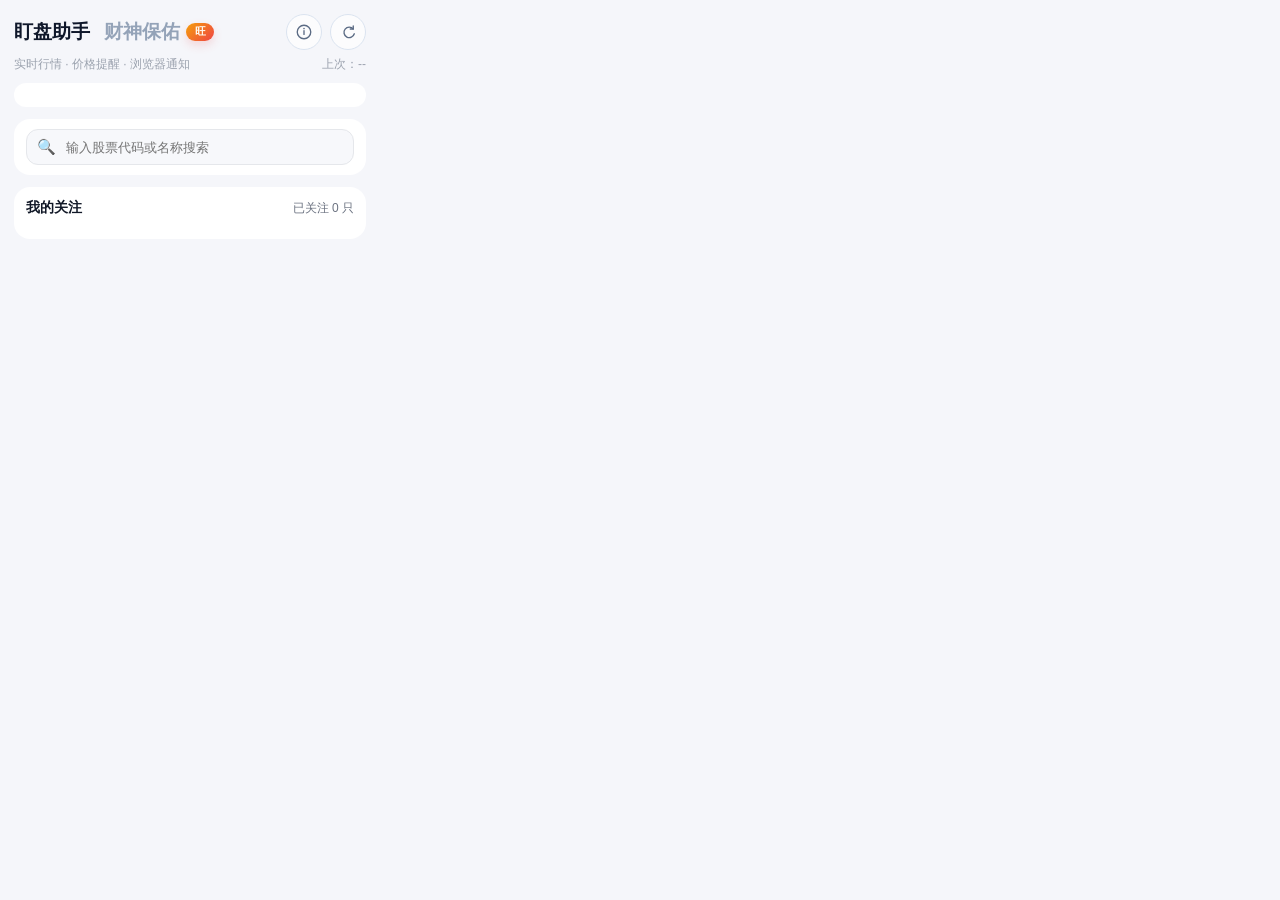
==== commit 5eb652e1: "Refine popup detail modal and contact info" ====
--- a/popup.html
+++ b/popup.html
@@ -137,7 +137,22 @@
             <div class="info-card-copy">欢迎金主请我喝杯咖啡</div>
           </div>
         </div>
+        <div class="review-strip">
+          <div class="review-copy">
+            <div class="review-title">喜欢这个插件？</div>
+            <div class="review-stars" aria-hidden="true">★★★★★</div>
+          </div>
+          <button id="review-btn" class="review-btn">去给个 5 星</button>
+        </div>
         <div class="modal-footnote">感谢支持，祝你自选常红、账户长虹。</div>
+      </div>
+    </div>
+
+    <div class="modal hidden" id="detail-modal">
+      <div class="modal-backdrop" data-close-detail-modal="true"></div>
+      <div class="modal-panel detail-modal-panel">
+        <button class="modal-close" id="close-detail-modal" title="关闭">×</button>
+        <div id="detail-body"></div>
       </div>
     </div>
 
--- a/popup.css
+++ b/popup.css
@@ -1,6 +1,6 @@
 :root {
   color-scheme: light;
-  font-family: "PingFang SC", "Helvetica", "Arial", sans-serif;
+  font-family: "Inter", "PingFang SC", "Helvetica", "Arial", sans-serif;
   --bg: #f5f6fa;
   --card: #ffffff;
   --line: #e5e7eb;
@@ -12,22 +12,52 @@
   --gold: #c89211;
 }
 
+/* 最外层文档：控制插件弹窗基础宽度，并去掉页面级滚动 */
+html,
 body {
   margin: 0;
   padding: 0;
+  width: 380px;
+  overflow: hidden;
+  scrollbar-width: none;
+  -ms-overflow-style: none;
+}
+
+html::-webkit-scrollbar,
+body::-webkit-scrollbar {
+  width: 0;
+  height: 0;
+}
+
+/* 页面主体背景与文字颜色 */
+body {
   background: var(--bg);
   color: var(--text);
-  width: 380px;
-}
-
+}
+
+body.modal-open {
+  overflow: hidden;
+}
+
+/* 主容器：包住整个插件页面内容 */
 .container {
   padding: 14px;
+  box-sizing: border-box;
+  overflow-y: hidden;
+  overflow-x: hidden;
+  scrollbar-width: none;
+  -ms-overflow-style: none;
+}
+
+.container.modal-open {
+  overflow: hidden;
 }
 
 .hidden {
   display: none !important;
 }
 
+/* 顶部头部模块：标题、副标题、时间、操作按钮 */
 .hero {
   display: flex;
   flex-direction: column;
@@ -35,6 +65,7 @@
   margin-bottom: 10px;
 }
 
+/* 顶部第一行：标题与右侧按钮 */
 .hero-top {
   display: flex;
   justify-content: space-between;
@@ -42,6 +73,7 @@
   gap: 12px;
 }
 
+/* 顶部右侧按钮组：info / 刷新 */
 .hero-actions {
   display: inline-flex;
   align-items: center;
@@ -54,6 +86,7 @@
   font-size: 12px;
 }
 
+/* 顶部第二行：副标题与右侧时间 */
 .hero-meta {
   display: flex;
   align-items: center;
@@ -74,11 +107,6 @@
 button:hover {
   transform: translateY(-1px);
   box-shadow: 0 6px 16px rgba(0, 0, 0, 0.08);
-}
-
-.primary {
-  background: linear-gradient(135deg, #2563eb, #1d4ed8);
-  color: white;
 }
 
 .icon-btn {
@@ -112,14 +140,15 @@
   color: #9ca3af;
 }
 
+/* 通用卡片容器：指数卡、搜索卡、关注卡、财神卡共用 */
 .card {
   background: var(--card);
   border-radius: 16px;
   padding: 12px;
-  box-shadow: 0 4px 18px rgba(15, 23, 42, 0.05);
   margin-bottom: 12px;
 }
 
+/* 标题模式切换：盯盘助手 / 财神保佑 */
 .title-mode-switch {
   display: flex;
   align-items: center;
@@ -179,12 +208,14 @@
   background: linear-gradient(135deg, #f97316, #dc2626);
 }
 
+/* 指数区域容器：顶部三块大盘指数 */
 .indexes {
   display: grid;
   grid-template-columns: repeat(auto-fit, minmax(90px, 1fr));
   gap: 10px;
 }
 
+/* 单个指数卡片 */
 .index-item {
   background: #f8fbff;
   border: 1px solid #dbeafe;
@@ -208,6 +239,7 @@
   font-size: 12px;
 }
 
+/* 搜索模块外层卡片 */
 .search-card {
   position: relative;
   display: flex;
@@ -220,10 +252,7 @@
   z-index: 3;
 }
 
-.search-card.has-results {
-  justify-content: flex-start;
-}
-
+/* 搜索输入框容器 */
 .search-box {
   display: flex;
   align-items: center;
@@ -247,6 +276,7 @@
   color: #9ca3af;
 }
 
+/* 通用纵向列表 */
 .list {
   display: flex;
   flex-direction: column;
@@ -254,6 +284,7 @@
   margin-top: 10px;
 }
 
+/* 搜索结果下拉面板 */
 .search-card .list {
   position: absolute;
   left: 12px;
@@ -279,6 +310,7 @@
 }
 
 .search-card.has-results {
+  justify-content: flex-start;
   z-index: 8;
 }
 
@@ -348,6 +380,7 @@
   flex: none;
 }
 
+/* 模块标题行：如“我的关注” */
 .section-title-row {
   display: flex;
   align-items: center;
@@ -361,20 +394,26 @@
   font-size: 14px;
 }
 
-.count,
-.pray-sub,
-.fruit-copy {
+.count {
   color: var(--muted);
   font-size: 12px;
 }
 
+/* 我的关注列表容器 */
 #watchlist {
   display: flex;
   flex-direction: column;
   gap: 10px;
   margin-top: 10px;
-}
-
+  overflow: visible;
+}
+
+/* 我的关注卡片外层 */
+#watch-card {
+  display: block;
+}
+
+/* 单只股票卡片 */
 .stock-card {
   border: 1px solid var(--line);
   border-radius: 12px;
@@ -383,6 +422,7 @@
   display: flex;
   flex-direction: column;
   gap: 8px;
+  cursor: pointer;
 }
 
 .stock-header {
@@ -553,11 +593,13 @@
   flex: none;
 }
 
+/* 财神保佑主卡片 */
 .pray-card {
   background: linear-gradient(180deg, #fffdf6, #fff9eb);
   border: 1px solid #f4e8bf;
 }
 
+/* 财神名称标题 */
 .deity-name {
   color: #8b5e05;
   font-weight: 800;
@@ -598,6 +640,7 @@
   right: -28px;
 }
 
+/* 财神内容主体：神像、文案、供位、香炉 */
 .altar-card {
   border-radius: 14px;
   padding: 0;
@@ -651,6 +694,7 @@
   transform: translateX(-50%) translateY(0);
 }
 
+/* 财神中部舞台区域 */
 .altar-stage {
   margin-top: 8px;
   display: flex;
@@ -659,6 +703,7 @@
   gap: 10px;
 }
 
+/* 神像展示区：含左右切换箭头 */
 .deity-display {
   position: relative;
   display: inline-flex;
@@ -675,14 +720,6 @@
   width: 226px;
   height: 226px;
   overflow: hidden;
-}
-
-.deity-image {
-  display: block;
-  width: 238px;
-  height: 250px;
-  object-fit: contain;
-  filter: drop-shadow(0 8px 18px rgba(124, 74, 3, 0.08));
 }
 
 .deity-video {
@@ -696,6 +733,7 @@
   pointer-events: none;
 }
 
+/* 三个供位容器 */
 .altar-fruits-row {
   display: grid;
   grid-template-columns: repeat(3, minmax(0, 1fr));
@@ -706,6 +744,7 @@
   margin-top: 2px;
 }
 
+/* 空供位 */
 .altar-slot {
   display: flex;
   align-items: center;
@@ -726,6 +765,7 @@
   background: rgba(255, 247, 220, 0.9);
 }
 
+/* 已上供的供位卡片 */
 .altar-slot.filled {
   position: relative;
   align-items: flex-start;
@@ -819,6 +859,7 @@
   object-fit: contain;
 }
 
+/* 香炉底部动作区：累计香火等 */
 .incense-actions {
   width: 100%;
   display: flex;
@@ -834,10 +875,7 @@
   line-height: 1;
 }
 
-.fruit-section {
-  display: none;
-}
-
+/* 财神模式搜索弹层遮罩 */
 .pray-search-overlay {
   position: absolute;
   inset: 0;
@@ -850,6 +888,7 @@
   z-index: 4;
 }
 
+/* 财神模式搜索弹窗主体 */
 .pray-search-panel {
   width: 100%;
   max-width: 560px;
@@ -973,6 +1012,7 @@
   }
 }
 
+/* 通用弹窗遮罩层 */
 .modal {
   position: fixed;
   inset: 0;
@@ -985,6 +1025,7 @@
   background: rgba(15, 23, 42, 0.45);
 }
 
+/* 通用弹窗主体 */
 .modal-panel {
   position: relative;
   width: 280px;
@@ -996,11 +1037,45 @@
   text-align: center;
 }
 
+/* 作者信息弹窗 */
 .info-modal-panel {
   width: 280px;
   text-align: left;
 }
 
+/* 股票详情弹窗 */
+.detail-modal-panel {
+  position: relative;
+  width: 366px;
+  height: 560px;
+  text-align: left;
+  padding: 14px;
+  display: flex;
+  flex-direction: column;
+  box-sizing: border-box;
+  margin: 0;
+  max-width: calc(100vw - 28px);
+}
+
+/* 股票详情弹窗外层，用于居中显示 */
+#detail-modal {
+  display: flex;
+  align-items: center;
+  justify-content: center;
+  padding: 14px;
+  box-sizing: border-box;
+  overscroll-behavior: contain;
+}
+
+/* 股票详情滚动内容区 */
+#detail-body {
+  flex: 1;
+  min-height: 0;
+  overflow: auto;
+  padding-right: 2px;
+}
+
+/* 作者信息二维码双列区域 */
 .info-grid {
   display: grid;
   grid-template-columns: repeat(2, minmax(0, 1fr));
@@ -1041,11 +1116,14 @@
   top: 12px;
   right: 12px;
   padding: 0;
-  width: 24px;
-  height: 24px;
+  width: 28px;
+  height: 28px;
   background: transparent;
   color: #64748b;
   box-shadow: none;
+  font-size: 20px;
+  line-height: 1;
+  font-weight: 200;
 }
 
 .modal-title {
@@ -1060,6 +1138,173 @@
   color: #576578;
   font-size: 12px;
   line-height: 1;
+}
+
+.detail-head {
+  display: flex;
+  align-items: flex-start;
+  justify-content: space-between;
+  gap: 12px;
+}
+
+.detail-title {
+  font-size: 20px;
+  font-weight: 800;
+  color: #111827;
+  line-height: 1.1;
+  margin-top: 8px;
+}
+
+.detail-subtitle {
+  margin-top: 6px;
+  color: #667085;
+  font-size: 12px;
+}
+
+.detail-price-row {
+  display: flex;
+  align-items: baseline;
+  gap: 10px;
+  margin-top: 14px;
+  flex-wrap: wrap;
+}
+
+.detail-price {
+  font-size: 22px;
+  font-weight: 800;
+}
+
+.detail-price-meta {
+  display: inline-flex;
+  align-items: center;
+  gap: 8px;
+  font-size: 12px;
+  font-weight: 700;
+}
+
+.detail-time {
+  margin-left: auto;
+  color: #64748b;
+  font-size: 11px;
+  font-weight: 600;
+}
+
+.detail-chart-card {
+  margin-top: 22px;
+  padding: 10px 0 10px;
+  border-radius: 0;
+  background: transparent;
+  border: none;
+}
+
+.detail-chart-svg {
+  width: 100%;
+  height: 148px;
+  display: block;
+}
+
+.detail-chart-line {
+  fill: none;
+  stroke-width: 1.5;
+  stroke-linejoin: round;
+  stroke-linecap: round;
+}
+
+.detail-chart-base {
+  stroke: #9ca3af;
+  stroke-width: 1;
+  stroke-dasharray: 1.5 4.5;
+  opacity: 0.8;
+  stroke-linecap: round;
+}
+
+.detail-chart-guide {
+  stroke: #d7dde5;
+  stroke-width: 1;
+}
+
+.detail-chart-hover-guide {
+  stroke: #94a3b8;
+  stroke-width: 1;
+  stroke-dasharray: 1.5 4.5;
+  stroke-linecap: round;
+}
+
+.detail-chart-hover-dot {
+  fill: #ffffff;
+  stroke-width: 1.8;
+}
+
+.detail-chart-extreme-dot {
+  fill: #ffffff;
+  stroke-width: 1.4;
+}
+
+.detail-chart-extreme-label {
+  font-size: 9px;
+  fill: #64748b;
+  font-weight: 600;
+  text-anchor: middle;
+}
+
+.detail-chart-tooltip-bg {
+  fill: rgba(255, 255, 255, 0.92);
+  stroke: rgba(148, 163, 184, 0.35);
+  stroke-width: 0.8;
+}
+
+.detail-chart-tooltip {
+  font-size: 9px;
+  fill: #475569;
+  text-anchor: middle;
+  font-weight: 600;
+}
+
+.detail-chart-zero {
+  font-size: 10px;
+  fill: #6b7280;
+  text-anchor: end;
+  font-weight: 600;
+}
+
+.detail-chart-label {
+  font-size: 10px;
+  fill: #6b7280;
+}
+
+.detail-chart-label-center {
+  text-anchor: middle;
+}
+
+.detail-chart-label-right {
+  text-anchor: end;
+}
+
+.detail-stats-grid {
+  margin-top: 22px;
+  display: grid;
+  grid-template-columns: repeat(2, minmax(0, 1fr));
+  gap: 10px 14px;
+}
+
+.detail-stat {
+  display: flex;
+  align-items: center;
+  justify-content: space-between;
+  gap: 8px;
+  border-bottom: 1px solid #eef2f7;
+  padding-bottom: 6px;
+}
+
+.detail-stat .label {
+  color: #6b7280;
+  font-size: 12px;
+}
+
+.detail-stat .value {
+  color: #111827;
+  font-size: 12px;
+  font-weight: 700;
 }
 
 .qr-image {
@@ -1072,10 +1317,66 @@
   object-fit: contain;
 }
 
+/* 五星支持条 */
+.review-strip {
+  margin-top: 14px;
+  padding: 10px 12px;
+  border: 1px solid #efe5cb;
+  border-radius: 14px;
+  background: linear-gradient(180deg, #fffefb, #fff9ef);
+  display: flex;
+  align-items: center;
+  justify-content: space-between;
+  gap: 12px;
+}
+
+.review-copy {
+  min-width: 0;
+}
+
+.review-title {
+  font-size: 12px;
+  color: #6b7280;
+}
+
+.review-stars {
+  margin-top: 4px;
+  color: #f59e0b;
+  font-size: 16px;
+  letter-spacing: 1px;
+  line-height: 1;
+}
+
+.review-btn {
+  flex: none;
+  padding: 8px 12px;
+  border-radius: 999px;
+  background: #7c4a03;
+  color: #ffffff;
+  font-weight: 700;
+  box-shadow: none;
+  white-space: nowrap;
+}
+
+.review-btn:hover {
+  transform: none;
+  box-shadow: none;
+  background: #6a3f03;
+}
+
 .modal-footnote {
   margin-top: 18px;
   color: #576578;
   font-size: 12px;
+}
+
+.detail-loading,
+.detail-error,
+.detail-chart-empty {
+  text-align: center;
+  color: #64748b;
+  font-size: 14px;
+  padding: 40px 10px;
 }
 
 .bell-icon {
@@ -1099,6 +1400,7 @@
   font-size: 18px;
 }
 
+/* 底部状态提示条 */
 #status {
   position: fixed;
   bottom: -40px;
